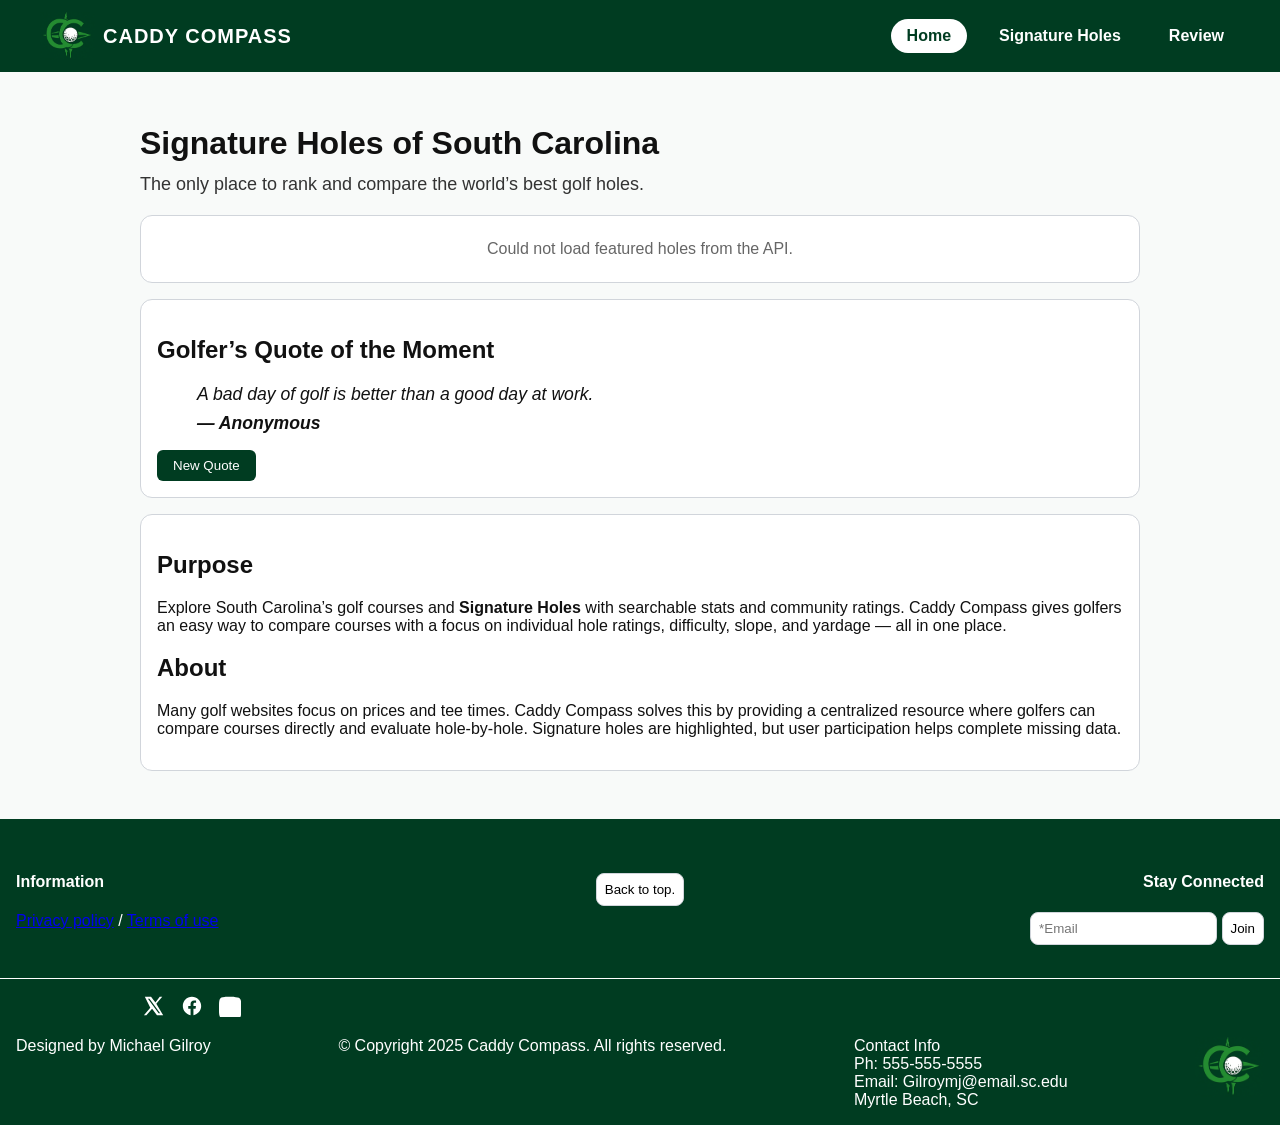
==== index.html @ b27a67ba "Add files via upload" ====
<!DOCTYPE html>
<html lang="en">
<head>
  <meta charset="utf-8">

  <!-- Meta tags required for rubric -->
  <meta name="viewport" content="width=device-width, initial-scale=1">
  <meta name="description" content="Caddy Compass helps golfers explore and compare South Carolina golf courses and signature holes with ratings, photos, and stats.">
  <meta name="keywords" content="Golf, South Carolina, Signature Holes, Courses, Ratings, Yardage, Slope">
  <meta name="author" content="Michael Gilroy">

  <title>Caddy Compass – Signature Holes</title>

  <!-- External stylesheet -->
  <link rel="stylesheet" href="css/styles.css">

  <!-- PapaParse for CSV loading -->
  <script defer src="https://cdn.jsdelivr.net/npm/papaparse@5.4.1/papaparse.min.js"></script>

  <!-- Quote script -->
  <script defer src="js/quotes.js"></script>

  <!-- Homepage logic moved to external JS -->
  <script defer src="js/index.js"></script>
</head>

<body>
  <!-- ============================
       HEADER + NAVIGATION
       ============================ -->
  <header>
    <nav class="nav">
      <div class="nav-left">
        <img src="assets/photos/CClogo.png" alt="Caddy Compass Logo" class="logo-img">
        <span class="logo-text">CADDY COMPASS</span>
      </div>

      <div class="tabs">
        <a href="index.html" class="tab active">Home</a>
        <a href="holes.html" class="tab">Signature Holes</a>
        <!-- <a href="courses.html" class="tab">Courses</a> -->
        <a href="review.html" class="tab">Review</a>
      </div>
    </nav>
  </header>

  <!-- ============================
       MAIN CONTENT
       ============================ -->
  <main>
    <h1 class="page-title">Signature Holes of South Carolina</h1>
      <p class="hero-subtext">
    The only place to rank and compare the world’s best golf holes.
</p>

    <!-- Featured Hole Cards -->
    <section class="card pad">
      <div id="featured" class="hole-grid three-wide"></div>

      <div id="noPhotos" style="display:none; text-align:center; color:#666; padding:.5rem 0;">
        No photos found yet. Add images to <code>assets/photos/</code> and set the <strong>photo</strong> field in
        <code>assets/courses_holes.csv</code>.
      </div>
    </section>

    <!-- ============================
         GOLF QUOTE SECTION
         ============================ -->
    <section id="daily-quote" class="quote-card" aria-labelledby="daily-quote-title">
      <h2 id="daily-quote-title">Golfer’s Quote of the Moment</h2>

      <blockquote class="quote-body" aria-live="polite">
        <span id="quote-text">Loading quote…</span>
        <cite id="quote-author" class="quote-author"></cite>
      </blockquote>

      <div class="quote-actions">
        <button id="new-quote-btn" type="button" aria-label="Show another quote">New Quote</button>
      </div>
    </section>

    <!-- ============================
         ABOUT / PURPOSE CARD
         ============================ -->
    <section class="grid" style="margin-top:1rem;">
      <div class="col-4 card pad">
        <h2>Purpose</h2>
        <p>
          Explore South Carolina’s golf courses and <strong>Signature Holes</strong> with searchable stats
          and community ratings. Caddy Compass gives golfers an easy way to compare courses with a focus
          on individual hole ratings, difficulty, slope, and yardage — all in one place.
        </p>

        <h2>About</h2>
        <p>
          Many golf websites focus on prices and tee times. Caddy Compass solves this by providing a
          centralized resource where golfers can compare courses directly and evaluate hole-by-hole.
          Signature holes are highlighted, but user participation helps complete missing data.
        </p>
      </div>
    </section>
  </main>

  <!-- ============================
       FOOTER
       ============================ -->
  <footer class="site-footer">
    <div class="footer-top">
      <div class="ft-col">
        <h4>Information</h4>
        <p><a href="#">Privacy policy</a> / <a href="#">Terms of use</a></p>
      </div>

      <div class="ft-col center">
        <h4>
          <button class="back-to-top" type="button">Back to top.</button>
        </h4>
      </div>

      <div class="ft-col right">
        <h4>Stay Connected</h4>
        <form id="newsletter" class="newsletter" novalidate>
          <input type="email" placeholder="*Email" aria-label="Email" required>
          <button type="submit">Join</button>
        </form>
      </div>
    </div>

    <div class="footer-divider"></div>

    <div class="ft-col center">
      <div class="social">
        <a href="#" aria-label="X / Twitter" class="ico">
          <svg viewBox="0 0 24 24" width="22" height="22">
            <path d="M18.244 2H21l-6.478 7.41L22 22h-6.778l-5.3-6.9L3.7 22H1l6.956-7.956L2 2h6.778l4.74 6.176L18.244 2Zm-1.188 18h1.66L7.06 4H5.4l11.656 16Z"/>
          </svg>
        </a>

        <a href="#" aria-label="Facebook" class="ico">
          <svg viewBox="0 0 24 24" width="22" height="22">
            <path d="M22 12.07C22 6.48 17.52 2 11.93 2S2 6.48 2 12.07C2 17.08 5.66 21.2 10.44 22v-7.02H7.9V12h2.54V9.8c0-2.5 1.49-3.89 3.77-3.89 1.09 0 2.24.2 2.24.2v2.47h-1.26c-1.24 0-1.62.77-1.62 1.56V12h2.76l-.44 2.98h-2.32V22C18.34 21.2 22 17.08 22 12.07Z"/>
          </svg>
        </a>

        <a href="#" aria-label="Instagram" class="ico">
          <svg viewBox="0 0 24 24" width="22" height="22">
            <path d="M12 7a5 5 0 1 0 0 10 5 5 0 0 0 0-10Zm0-5C8.14 2 7.6 2.02 6.1 2.1 4.6 2.18 3.52 2.43 2.63 2.83A4.93 4.93 0 0 0 .83 4.63C.43 5.52.18 6.6.1 8.1.02 9.6 0 10.14 0 14s.02 4.4.1 5.9c.08 1.5.33 2.58.73 3.47.41.89 1.19 1.67 2.08 2.07.89.41 1.97.66 3.47.74 1.5.08 2.04.1 5.9.1s4.4-.02 5.9-.1c1.5-.08 2.58-.33 3.47-.74a4.93 4.93 0 0 0 1.8-1.8c.4-.89.65-1.97.73-3.47.08-1.5.1-2.04.1-5.9s-.02-4.4-.1-5.9c-.08-1.5-.33-2.58-.73-3.47a4.93 4.93 0 0 0-1.8-1.8c-.89-.4-1.97-.65-3.47-.73C16.4 2.02 15.86 2 12 2Z"/>
          </svg>
        </a>
      </div>
    </div>

    <div class="footer-bottom">
      <div class="designer">Designed by Michael Gilroy</div>
      <div class="copyright">© Copyright 2025 Caddy Compass. All rights reserved.</div>

      <div class="contact">
        <div class="contact-title">Contact Info</div>
        <div>Ph: 555-555-5555</div>
        <div>Email: Gilroymj@email.sc.edu</div>
        <div>Myrtle Beach, SC</div>
      </div>

      <img class="footer-logo" src="assets/photos/CClogo.png" alt="Caddy Compass">
    </div>
  </footer>

  <!-- ============================
       IMAGE LIGHTBOX MODAL
       ============================ -->
  <div id="photoModal" class="modal" aria-hidden="true">
    <span class="modal-close" title="Close" aria-label="Close">&times;</span>
    <img src="" alt="" id="modalImg">
  </div>

</body>

</html>
---- css/styles.css ----
/* =========================================================
   GLOBAL VARIABLES & BASE STYLES
   ========================================================= */
:root {
  --brand: #003C21;
  --ink: #111;
  --bg: #f8faf9;
  --card: #fff;
  --ring: #d1d5db;
}

body {
  margin: 0;
  font-family: Segoe UI, Arial, sans-serif;
  background: var(--bg);
  color: var(--ink);
}

main {
  max-width: 1000px;
  margin: 1rem auto;
  padding: 1rem;
}

.card {
  background: var(--card);
  border: 1px solid var(--ring);
  border-radius: 12px;
}

.pad {
  padding: 1rem;
}

input,
select,
button,
textarea {
  padding: 0.5rem;
  border: 1px solid var(--ring);
  border-radius: 8px;
  background: #fff;
}

/* =========================================================
   HEADER, LOGO & NAVIGATION
   ========================================================= */
header {
  background: var(--brand);
  border-bottom: none;
}

.nav {
  max-width: 1200px;
  margin: 0 auto;
  padding: 0.75rem 1rem;
  display: flex;
  justify-content: space-between;
  align-items: center;
}

.nav-left {
  display: flex;
  align-items: center;
  gap: 0.5rem;
}

.logo-img {
  height: 48px;
  width: auto;
}

.logo-text {
  font-weight: 800;
  font-size: 1.25rem;
  color: #fff;
  letter-spacing: 1px;
}

.tabs {
  display: flex;
  gap: 1rem;
}

.tab {
  padding: 0.5rem 1rem;
  border-radius: 999px;
  border: none;
  color: #fff;
  text-decoration: none;
  font-weight: 600;
}

.tab.active {
  background: #fff;
  color: var(--brand);
}
.hero-subtext {
    text-align: left;
    font-size: 18px;
    color: #333;
    margin-top: -10px;
    margin-bottom: 20px;
}
/* =========================================================
   FEATURED HOLE CARDS ON HOMEPAGE
   ========================================================= */
.hole-grid {
  display: grid;
  gap: 1rem;
}

.three-wide {
  grid-template-columns: repeat(3, 1fr);
}

.hole-card {
  display: flex;
  flex-direction: column;
  align-items: center;        /* 👈 centers everything horizontally */
  text-align: center;         /* 👈 centers text */
}

.hole-title {
    margin-top: 10px;
    font-weight: 600;
}

.hole-sub {
    margin-top: auto;
    font-size: 16px;
    font-weight: 600;
    color: #1a1a1a;
    letter-spacing: 0.3px;
}

.hole-card {
    display: flex;
    flex-direction: column;
    justify-content: space-between;
}

.hole-img {
  width: 320px;
  height: 220px;
  object-fit: cover;
  border-radius: 10px;
  border: 1px solid var(--ring);
  background: #eee;
  cursor: pointer;
}

.hole-title {
  font-weight: 800;
  color: var(--brand);
}

.hole-sub {
  color: #444;
}

/* =========================================================
   QUOTE SECTION (Golf Quotes JS)
   ========================================================= */
.quote-card {
  margin-top: 1rem;
  padding: 1rem;
  border-radius: 12px;
  background: var(--card);
  border: 1px solid var(--ring);
}

.quote-body {
  font-size: 1.1rem;
  font-style: italic;
  margin-bottom: 1rem;
}

.quote-author {
  display: block;
  font-weight: 600;
  margin-top: 0.5rem;
}

.quote-actions button {
  background: var(--brand);
  color: #fff;
  border: none;
  border-radius: 6px;
  padding: 0.5rem 1rem;
  cursor: pointer;
}

/* =========================================================
   PURPOSE & ABOUT SECTION (Homepage bottom)
   ========================================================= */
.col-4 {
  width: 100%;
}

.grid {
  display: flex;
  justify-content: center;
}

/* =========================================================
   FOOTER STYLES
   ========================================================= */
.site-footer {
  background: var(--brand);
  color: #fff;
  margin-top: 2rem;
  padding-top: 1rem;
}

.footer-top {
  display: flex;
  justify-content: space-between;
  padding: 1rem;
  flex-wrap: wrap;
}

.ft-col {
  width: 30%;
}

.ft-col.center {
  text-align: center;
}

.ft-col.right {
  text-align: right;
}

.footer-divider {
  width: 100%;
  height: 1px;
  background: #fff;
  margin: 1rem 0;
}

.social {
  display: flex;
  gap: 1rem;
  justify-content: center;
}

.ico svg {
  fill: #fff;
}

.footer-bottom {
  display: flex;
  justify-content: space-between;
  padding: 1rem;
  flex-wrap: wrap;
}

.footer-logo {
  height: 60px;
  width: auto;
}

/* =========================================================
   SIGNATURE HOLES TABLE (holes.html)
   ========================================================= */
#holesTable {
  width: 100%;
  border-collapse: separate;
  border-spacing: 0;
}

#holesTable th,
#holesTable td {
  padding: 1rem;
  text-align: left;
  vertical-align: middle;
}

#holesTable thead th {
  border-bottom: 1px solid var(--ring);
}

#holesTable tbody tr:hover {
  background: #f3f9f5;
}

.course-cell {
  display: flex;
  flex-direction: column;
  align-items: center;
  text-align: center;
}

.course-name {
  font-size: 1.3rem;
  font-weight: 700;
  color: var(--brand);
}

/* =========================================================
   STAR RATING DISPLAY (holes.html)
   ========================================================= */
.stars {
  display: flex;
  flex-direction: column;
  align-items: center;
}

.star-row {
  display: inline-flex;
  gap: 2px;
}

.star {
  font-size: 22px;
}

.full {
  color: #f4c430;
}

.empty {
  color: #d9d9d9;
}

.half {
  background: linear-gradient(90deg, #f4c430 50%, #d9d9d9 50%);
  -webkit-background-clip: text;
  background-clip: text;
  color: transparent;
}

/* =========================================================
   MODAL LIGHTBOX FOR IMAGES
   ========================================================= */
.modal {
  display: none;
  position: fixed;
  inset: 0;
  z-index: 1000;
  background: rgba(0, 0, 0, 0.8);
  justify-content: center;
  align-items: center;
}

.modal.show {
  display: flex;
}

.modal img {
  max-width: 900px;
  max-height: 600px;
  width: 100%;
  height: auto;
  border-radius: 12px;
}

.modal-close {
  position: absolute;
  top: 20px;
  right: 30px;
  font-size: 32px;
  color: #fff;
  cursor: pointer;
}

/* =========================================================
   COURSE PAGE GENERAL LAYOUT (courses.html)
   ========================================================= */
.course-card {
  border: 1px solid var(--ring);
  padding: 1rem;
  border-radius: 10px;
  margin-bottom: 1rem;
}
/* Featured hole cards */
.hole-card {
  overflow: hidden;      /* keeps images inside rounded corners */
  border-radius: 12px;   /* matches your card radius */
}

/* Featured images */
.hole-img {
  width: 100%;
  height: 180px;         /* or your preferred height */
  object-fit: cover;     /* prevents stretching and overflow */
  display: block;        /* removes inline gap */
  border-radius: 0;      /* allow parent to control the rounding */
}

.cc-rating-box{
  text-align:center;
  font-size:2.2rem;
  font-weight:900;
  color:var(--brand);
}

.cc-rating-label{
  font-size:.9rem;
  font-weight:700;
  color:#555;
  text-transform:uppercase;
  letter-spacing:.08rem;
}
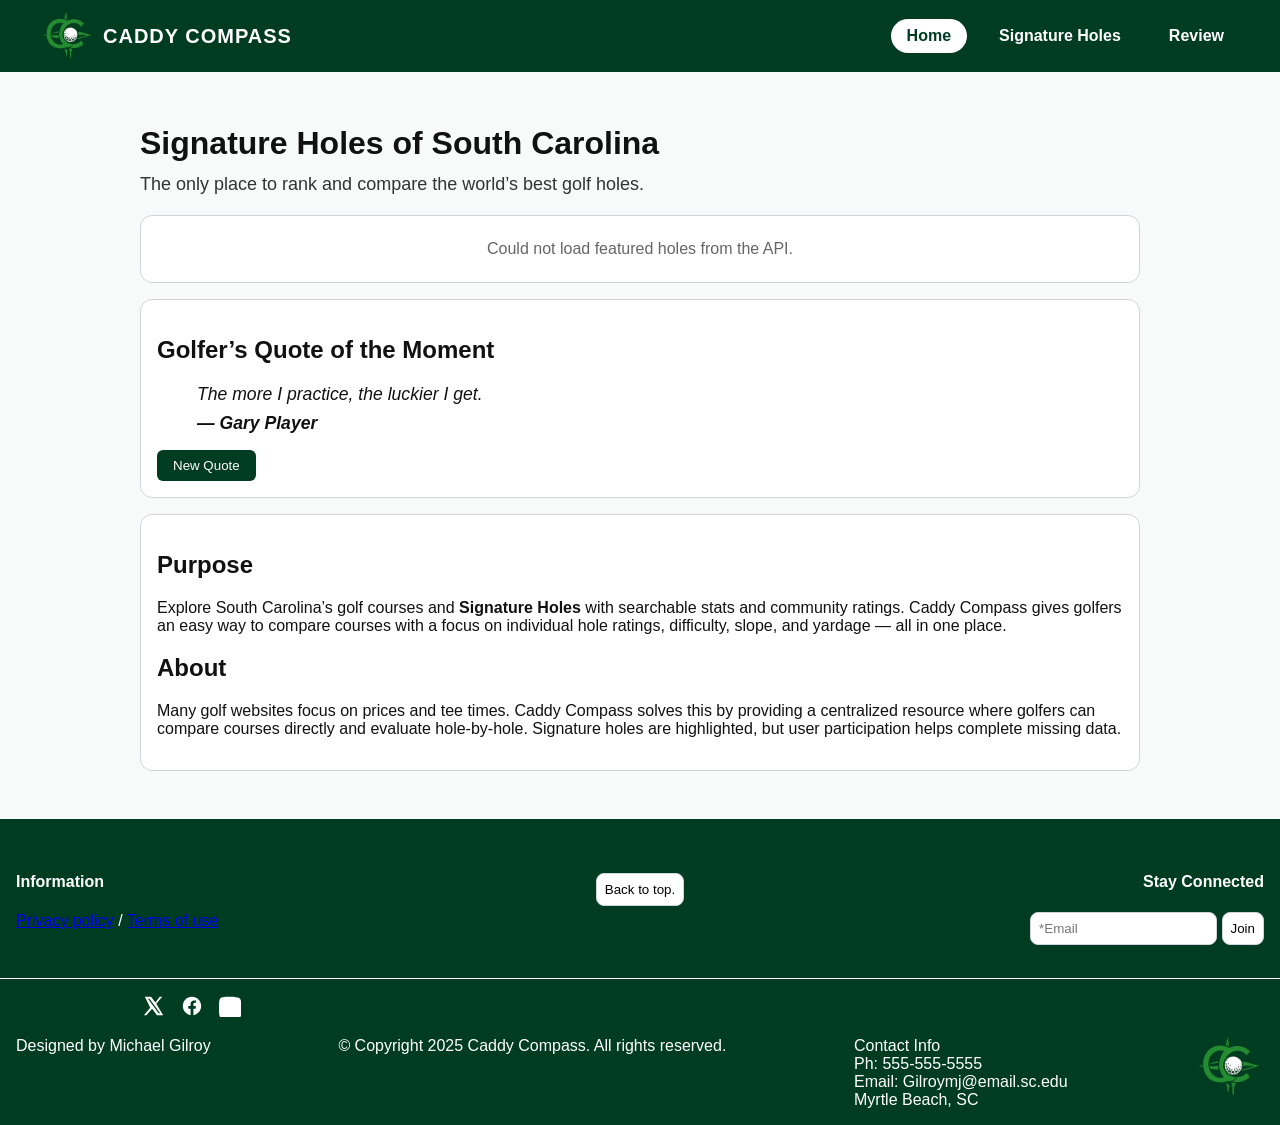
==== commit bd9cecd4: "Update index.html" ====
--- a/index.html
+++ b/index.html
@@ -1,6 +1,7 @@
 <!DOCTYPE html>
 <html lang="en">
 <head>
+  <meta name="description" content="Discover and compare the best golf holes in the world with Course Caddy rankings, visual appeal, and fun ratings.">
   <meta charset="utf-8">
 
   <!-- Meta tags required for rubric -->
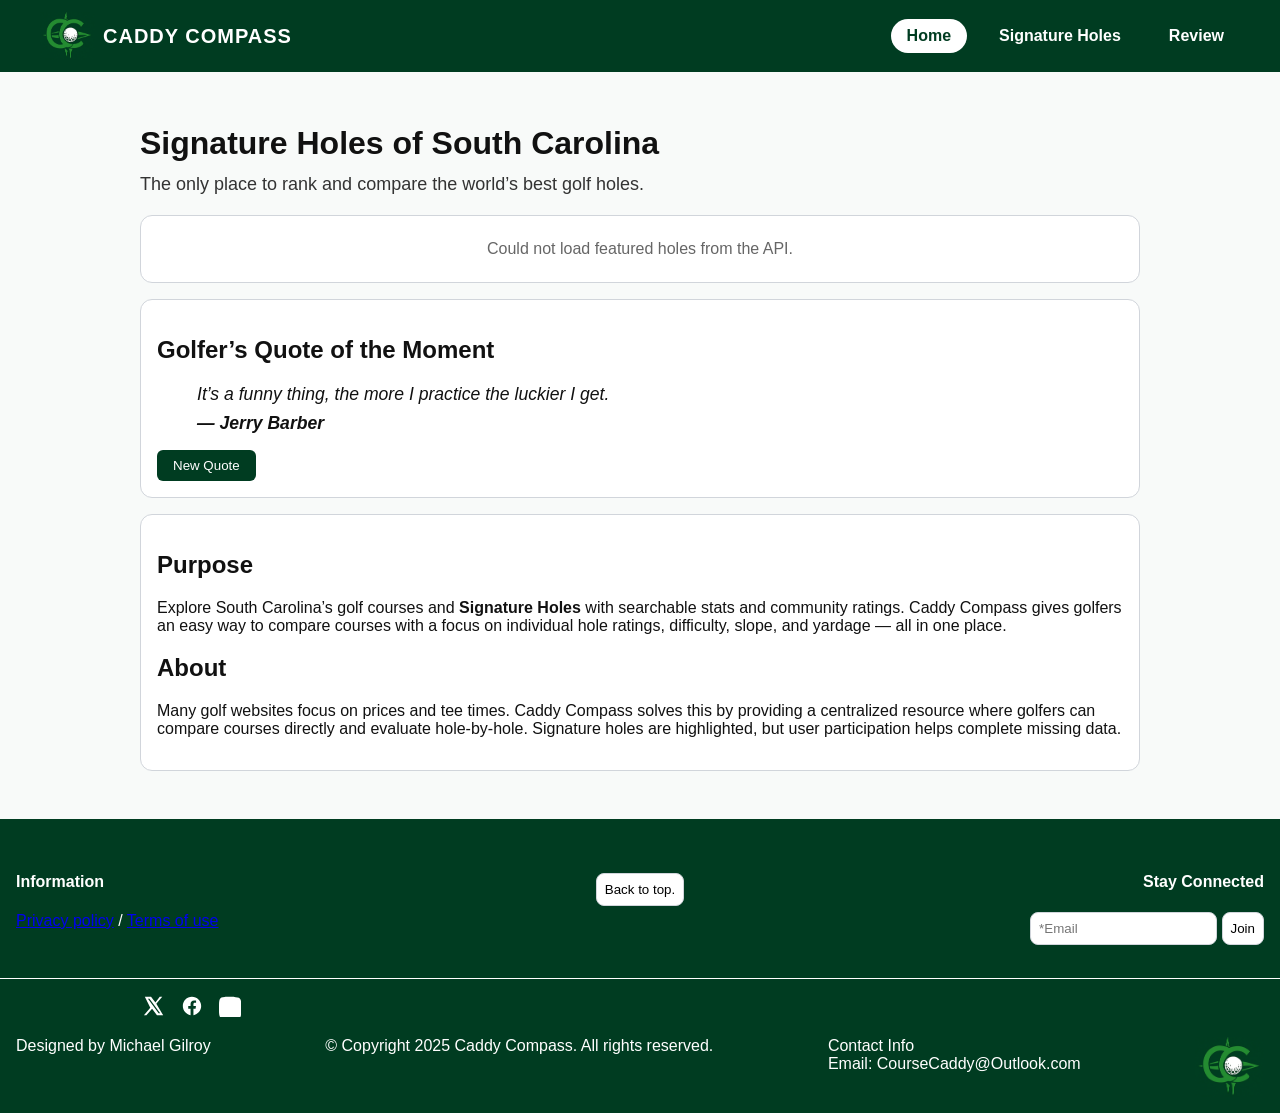
==== commit 4231937b: "Update index.html" ====
--- a/index.html
+++ b/index.html
@@ -157,9 +157,7 @@
 
       <div class="contact">
         <div class="contact-title">Contact Info</div>
-        <div>Ph: 555-555-5555</div>
-        <div>Email: Gilroymj@email.sc.edu</div>
-        <div>Myrtle Beach, SC</div>
+        <div>Email: CourseCaddy@Outlook.com</div>
       </div>
 
       <img class="footer-logo" src="assets/photos/CClogo.png" alt="Caddy Compass">
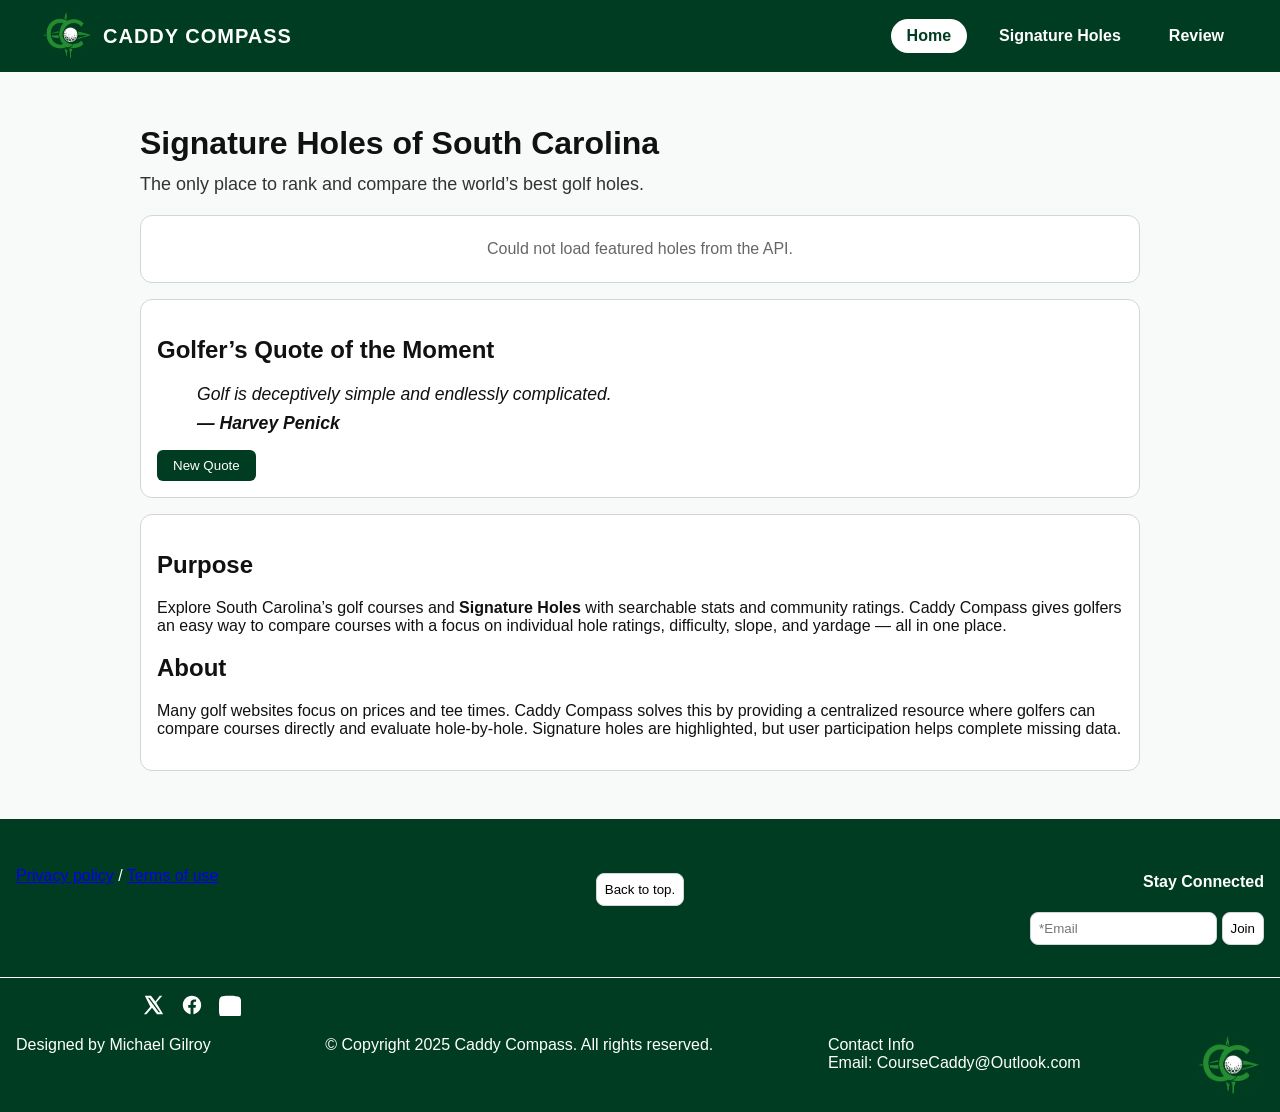
==== commit 00bcdaff: "Update index.html" ====
--- a/index.html
+++ b/index.html
@@ -108,7 +108,7 @@
   <footer class="site-footer">
     <div class="footer-top">
       <div class="ft-col">
-        <h4>Information</h4>
+
         <p><a href="#">Privacy policy</a> / <a href="#">Terms of use</a></p>
       </div>
 
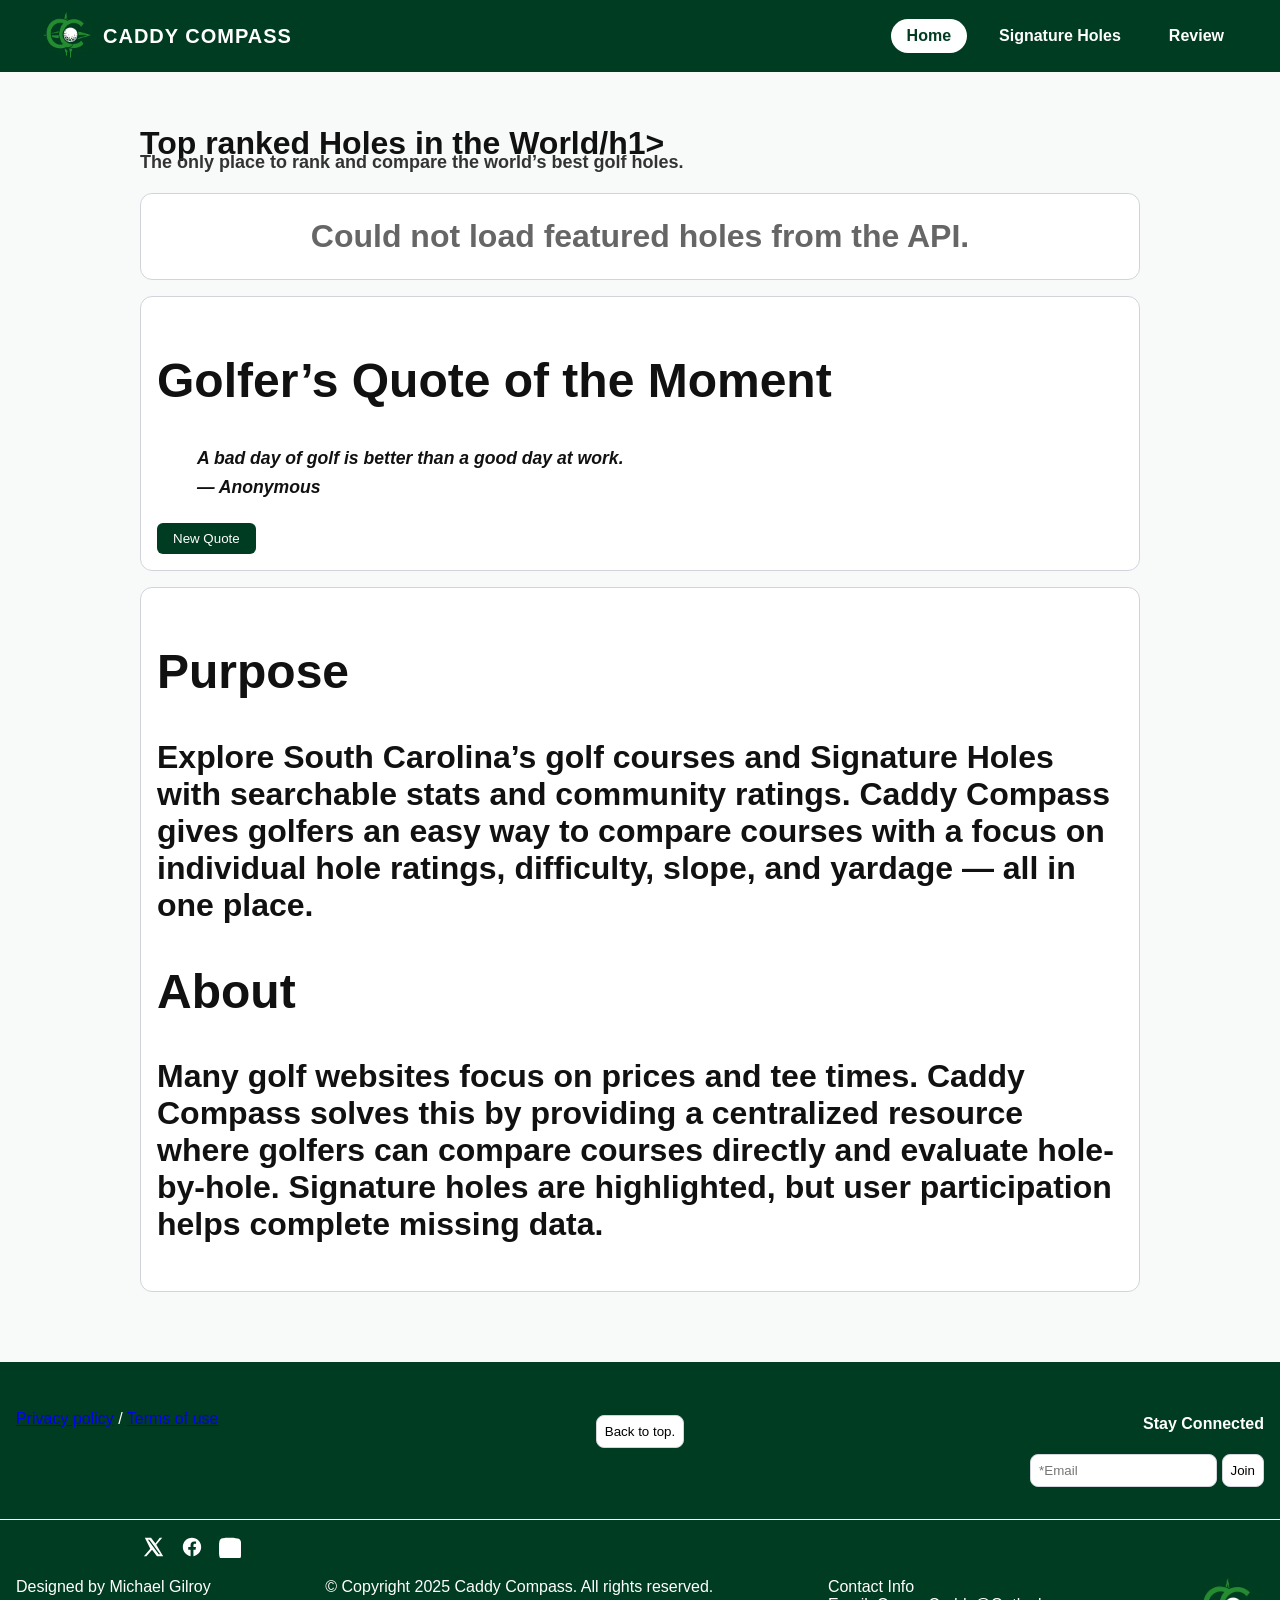
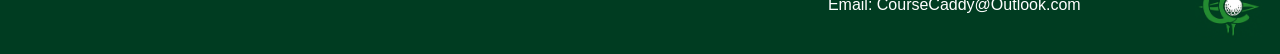
==== commit 9a3f7ae6: "Update index.html" ====
--- a/index.html
+++ b/index.html
@@ -49,7 +49,7 @@
        MAIN CONTENT
        ============================ -->
   <main>
-    <h1 class="page-title">Signature Holes of South Carolina</h1>
+    <h1 class="page-title">Top ranked Holes in the World/h1>
       <p class="hero-subtext">
     The only place to rank and compare the world’s best golf holes.
 </p>
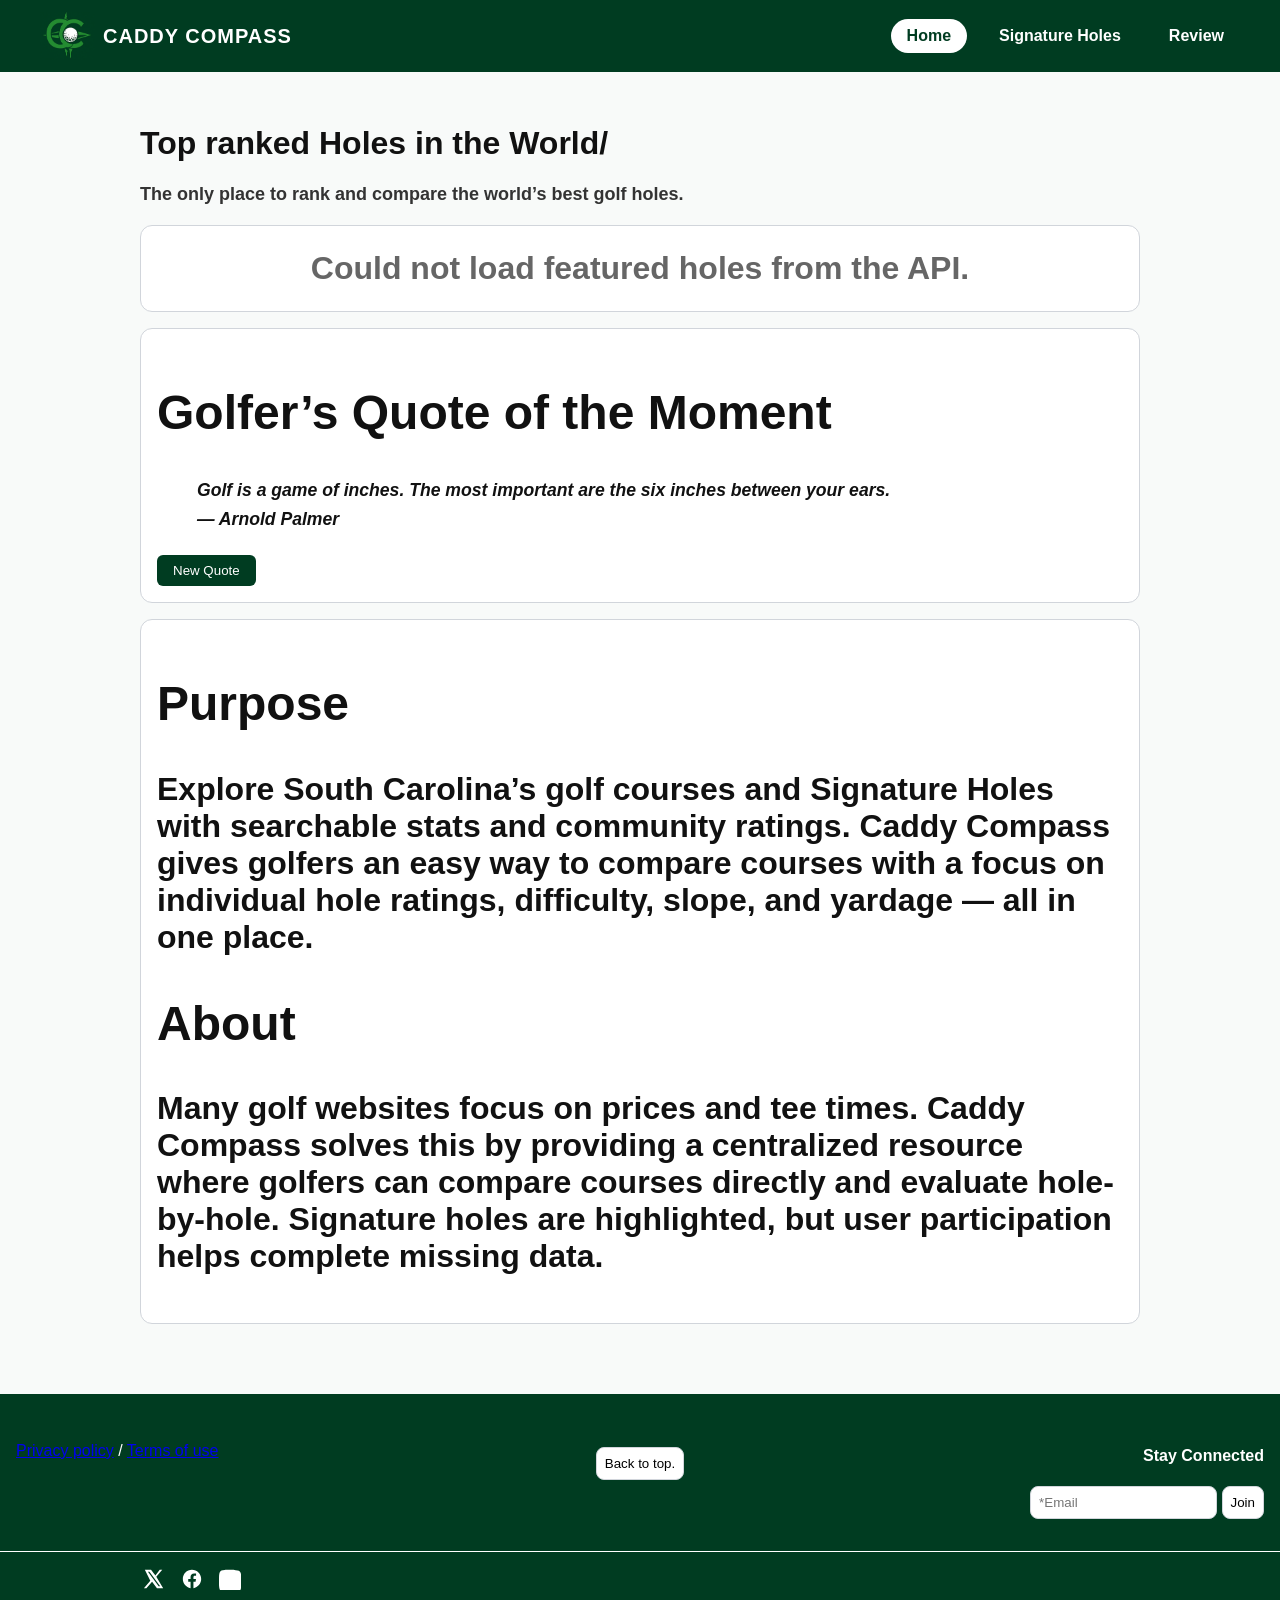
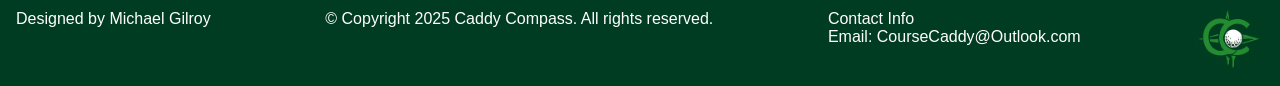
==== commit 9f3b5316: "Update index.html" ====
--- a/index.html
+++ b/index.html
@@ -49,7 +49,8 @@
        MAIN CONTENT
        ============================ -->
   <main>
-    <h1 class="page-title">Top ranked Holes in the World/h1>
+    <h1 class="page-title"> Top ranked Holes in the World/<h1>
+      <p></p>
       <p class="hero-subtext">
     The only place to rank and compare the world’s best golf holes.
 </p>
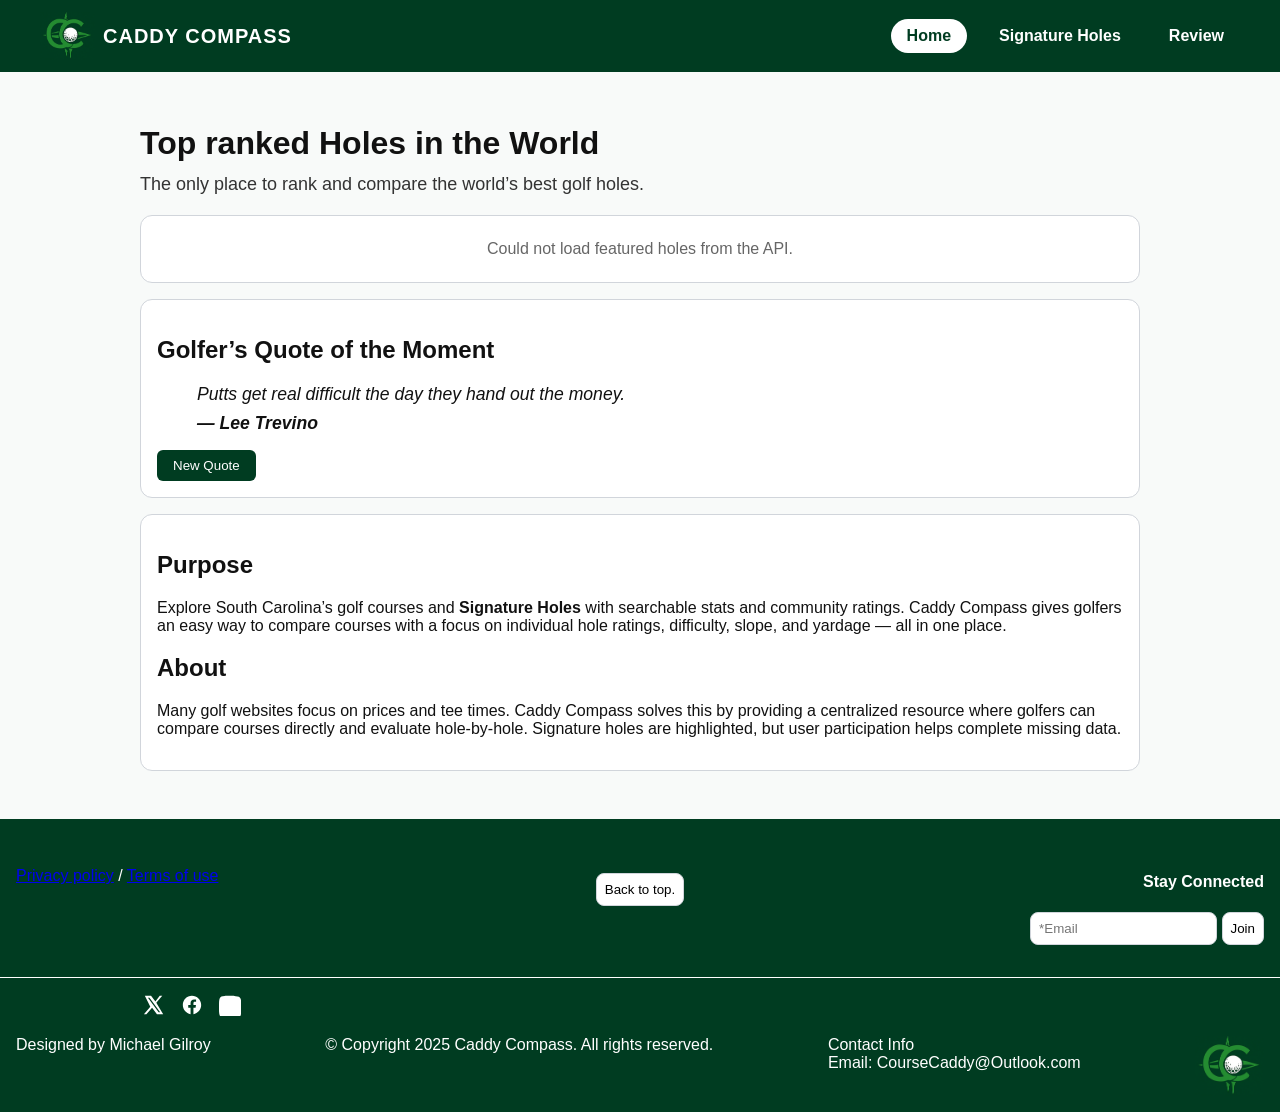
==== commit ec764fa2: "Update index.html" ====
--- a/index.html
+++ b/index.html
@@ -49,7 +49,7 @@
        MAIN CONTENT
        ============================ -->
   <main>
-    <h1 class="page-title"> Top ranked Holes in the World/<h1>
+    <h1 class="page-title"> Top ranked Holes in the World </h1>
       <p></p>
       <p class="hero-subtext">
     The only place to rank and compare the world’s best golf holes.
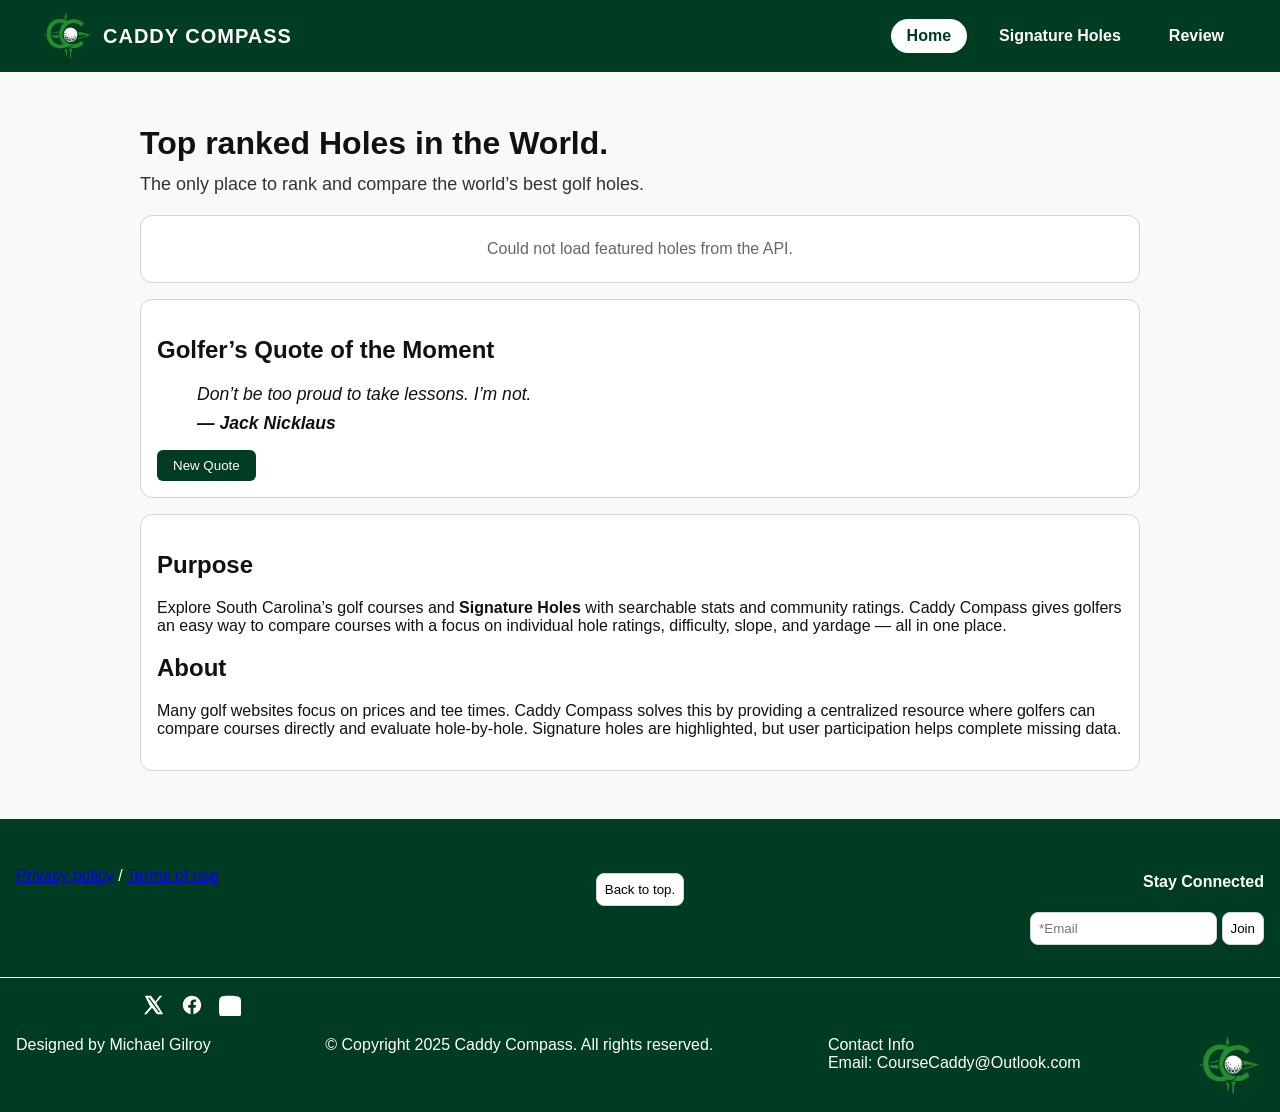
==== commit dd35ec63: "Update index.html" ====
--- a/index.html
+++ b/index.html
@@ -49,7 +49,7 @@
        MAIN CONTENT
        ============================ -->
   <main>
-    <h1 class="page-title"> Top ranked Holes in the World </h1>
+    <h1 class="page-title"> Top ranked Holes in the World.</h1>
       <p></p>
       <p class="hero-subtext">
     The only place to rank and compare the world’s best golf holes.
